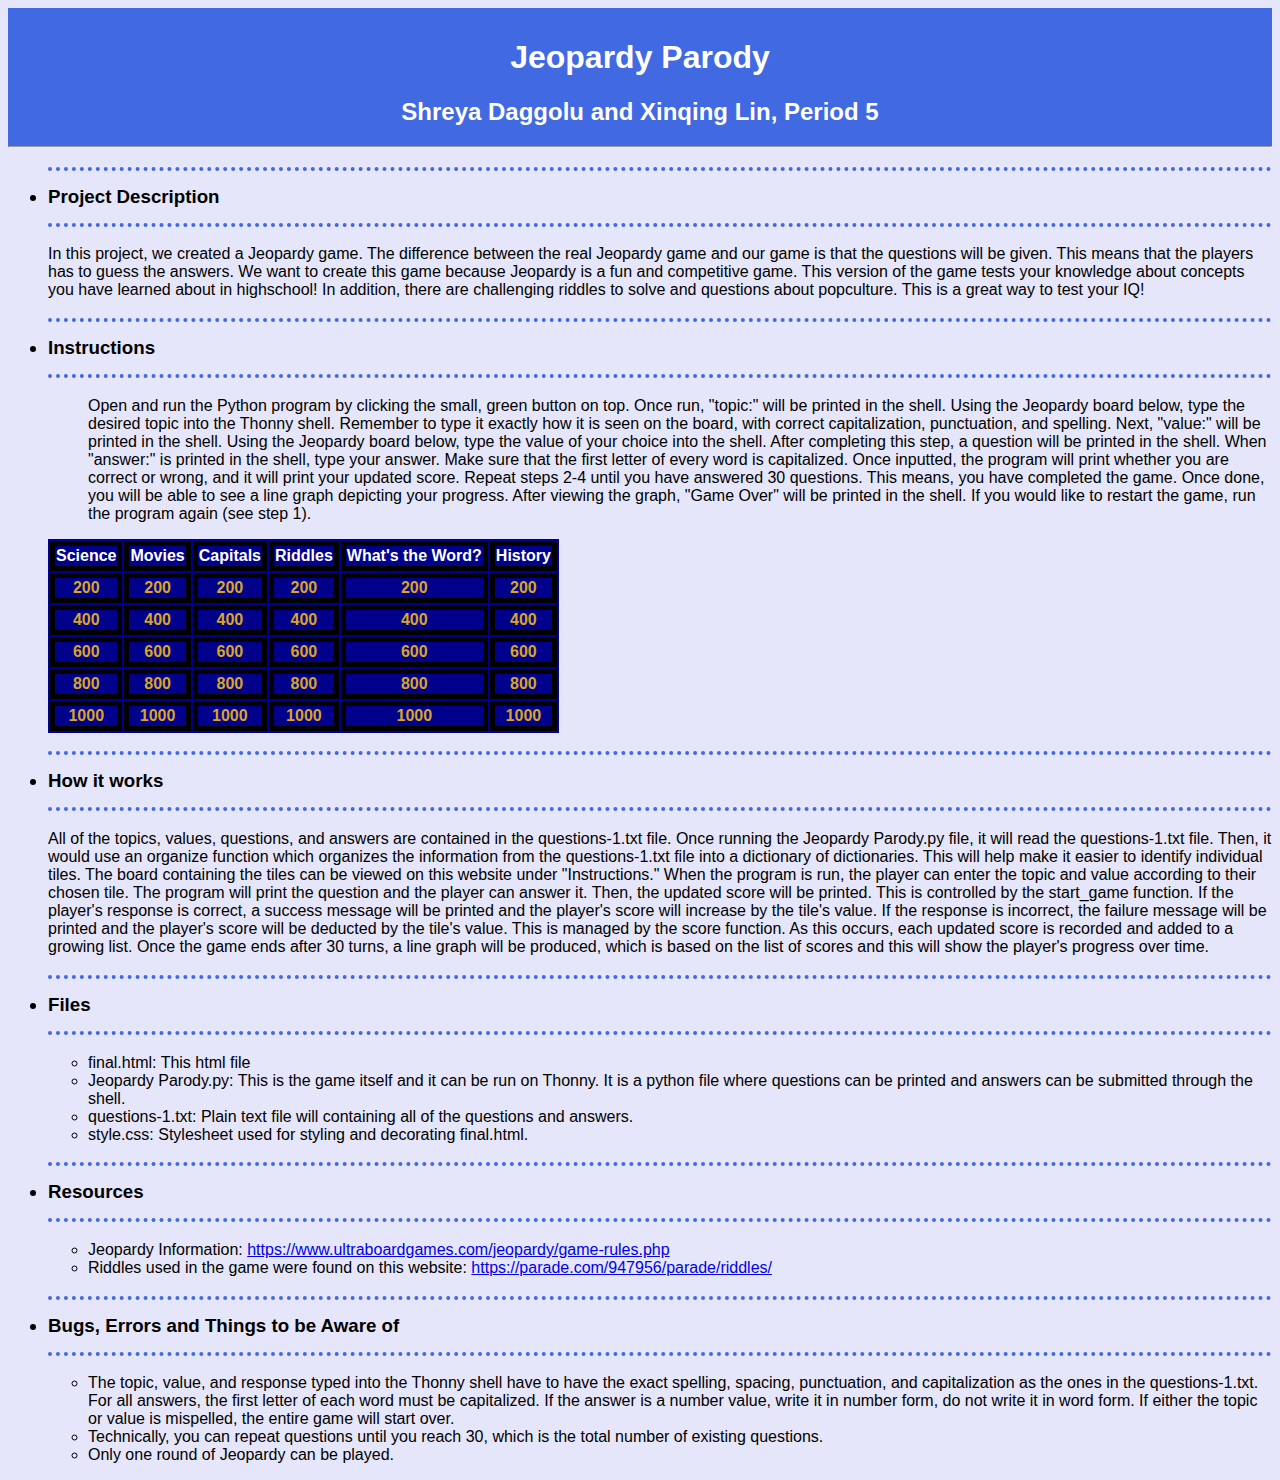
==== final.html @ 6e9f8eff "Update final.html" ====
<link href="style.css" rel="stylesheet">
<html>

  <head>
	  <title>Jeopardy Parody</title>
  </head>

<header>
    <h1>Jeopardy Parody</h1>
    <h2>Shreya Daggolu and Xinqing Lin, Period 5</h2>
    <hr>
	</header>
<ul>
	<h3><li> Project Description</li> </h3>
	<p>In this project, we created a Jeopardy game. The difference between the real Jeopardy game and our game is that the questions will be given. This means that the players has to guess the answers. We want to create this game because Jeopardy is a fun and competitive game. This version of the game tests your knowledge about concepts you have learned about in highschool! In addition, there are challenging riddles to solve and questions about popculture. This is a great way to test your IQ!
 </p>	
      
	<h3><li> Instructions</li> </h3>
	<ol>
		<p>Open and run the Python program by clicking the small, green button on top.
		Once run, "topic:" will be printed in the shell. Using the Jeopardy board below, type the desired topic into the Thonny shell. Remember to type it exactly how it is seen on the board, with correct capitalization, punctuation, and spelling. 
		Next, "value:" will be printed in the shell. Using the Jeopardy board below, type the value of your choice into the shell. After completing this step, a question will be printed in the shell.
		When "answer:" is printed in the shell, type your answer. Make sure that the first letter of every word is capitalized. Once inputted, the program will print whether you are correct or wrong, and it will print your updated score.
		Repeat steps 2-4 until you have answered 30 questions. This means, you have completed the game. Once done, you will be able to see a line graph depicting your progress. After viewing the graph, "Game Over" will be printed in the shell. If you would like to restart the game, run the program again (see step 1). 
	      </ol>
	<table>
  <thead>
    <tr>
        <th>Science</th>
        <th>Movies</th>
	<th>Capitals</th>
	<th>Riddles</th>
	<th>What's the Word?</th>
	<th>History</th>
    </tr>
  </thead>
  <tbody>
	<tr>
		<th>200</th>
		<th>200</th>
		<th>200</th>
		<th>200</th>
		<th>200</th>
		<th>200</th>
	</tr>
	<tr>
		<th>400</th>
		<th>400</th>
		<th>400</th>
		<th>400</th>
		<th>400</th>
		<th>400</th>
	</tr>
	<tr>
		<th>600</th>
		<th>600</th>
		<th>600</th>
		<th>600</th>
		<th>600</th>
		<th>600</th>
	</tr>
	<tr>
		<th>800</th>
		<th>800</th>
		<th>800</th>
		<th>800</th>
		<th>800</th>
		<th>800</th>
	</tr>
	<tr>
		<th>1000</th>
		<th>1000</th>
		<th>1000</th>
		<th>1000</th>
		<th>1000</th>
		<th>1000</th>
	</tr>
  </tbody>
 </table>
      
	<h3><li> How it works</li></h3> 
	<p>All of the topics, values, questions, and answers are contained in the questions-1.txt file. Once running the Jeopardy Parody.py file, it will read the questions-1.txt file. Then, it would use an organize function which organizes the information from the questions-1.txt file into a dictionary of dictionaries. This will help make it easier to identify individual tiles. The board containing the tiles can be viewed on this website under "Instructions." When the program is run, the player can enter the topic and value according to their chosen tile. The program will print the question and the player can answer it. Then, the updated score will be printed. This is controlled by the start_game function. If the player's response is correct, a success message will be printed and the player's score will increase by the tile's value. If the response is incorrect, the failure message will be printed and the player's score will be deducted by the tile's value. This is managed by the score function. As this occurs, each updated score is recorded and added to a growing list. Once the game ends after 30 turns, a line graph will be produced, which is based on the list of scores and this will show the player's progress over time. </p>     
	<h3><li> Files </li> </h3>
	<ul>
	  <li>final.html: This html file</li>
	  <li>Jeopardy Parody.py: This is the game itself and it can be run on Thonny. It is a python file where questions can be printed and answers can be submitted through the shell. </li>
	  <li>questions-1.txt: Plain text file will containing all of the questions and answers. </li>
	<li> style.css: Stylesheet used for styling and decorating final.html.
	</ul>
      
	<h3><li> Resources</li></h3> 
	<ul>
		<li> Jeopardy Information: <a href="https://www.ultraboardgames.com/jeopardy/game-rules.php">https://www.ultraboardgames.com/jeopardy/game-rules.php</a> </li>
		<li> Riddles used in the game were found on this website: <a href="https://parade.com/947956/parade/riddles/">https://parade.com/947956/parade/riddles/</a> </li>


	</ul>
      
	<h3><li> Bugs, Errors and Things to be Aware of</li> </h3>
	<ul>
	  <li>
	    The topic, value, and response typed into the Thonny shell have to have the exact spelling, spacing, punctuation, and capitalization as the ones in the questions-1.txt. For all answers, the first letter of each word must be capitalized. If the answer is a number value, write it in number form, do not write it in word form. If either the topic or value is mispelled, the entire game will start over.
	  </li>
	  <li>
	    Technically, you can repeat questions until you reach 30, which is the total number of existing questions.
	  </li>
	<li>
	    Only one round of Jeopardy can be played.
	  </li>
	</ul>
      </li>
    </ul>
</ul>
  </body>
</html>
---- style.css ----
header
{background-color: RoyalBlue;
color: White;
text-align: center;
padding-top: 10px;}

h3 {
  border-top: 4px dotted RoyalBlue;
  padding-top: 15px;
border-bottom: 4px dotted RoyalBlue;
  padding-bottom: 15px;
}


table
{margin-top: 10px;
  background-color: DarkBlue;
  color: GoldenRod;}
thead
{color: White;
}

th 
{text-align: center;
  border: 5px solid black;}

body
{background-color: Lavender;
font-family: Helvetica, Verdana, sans-serif}
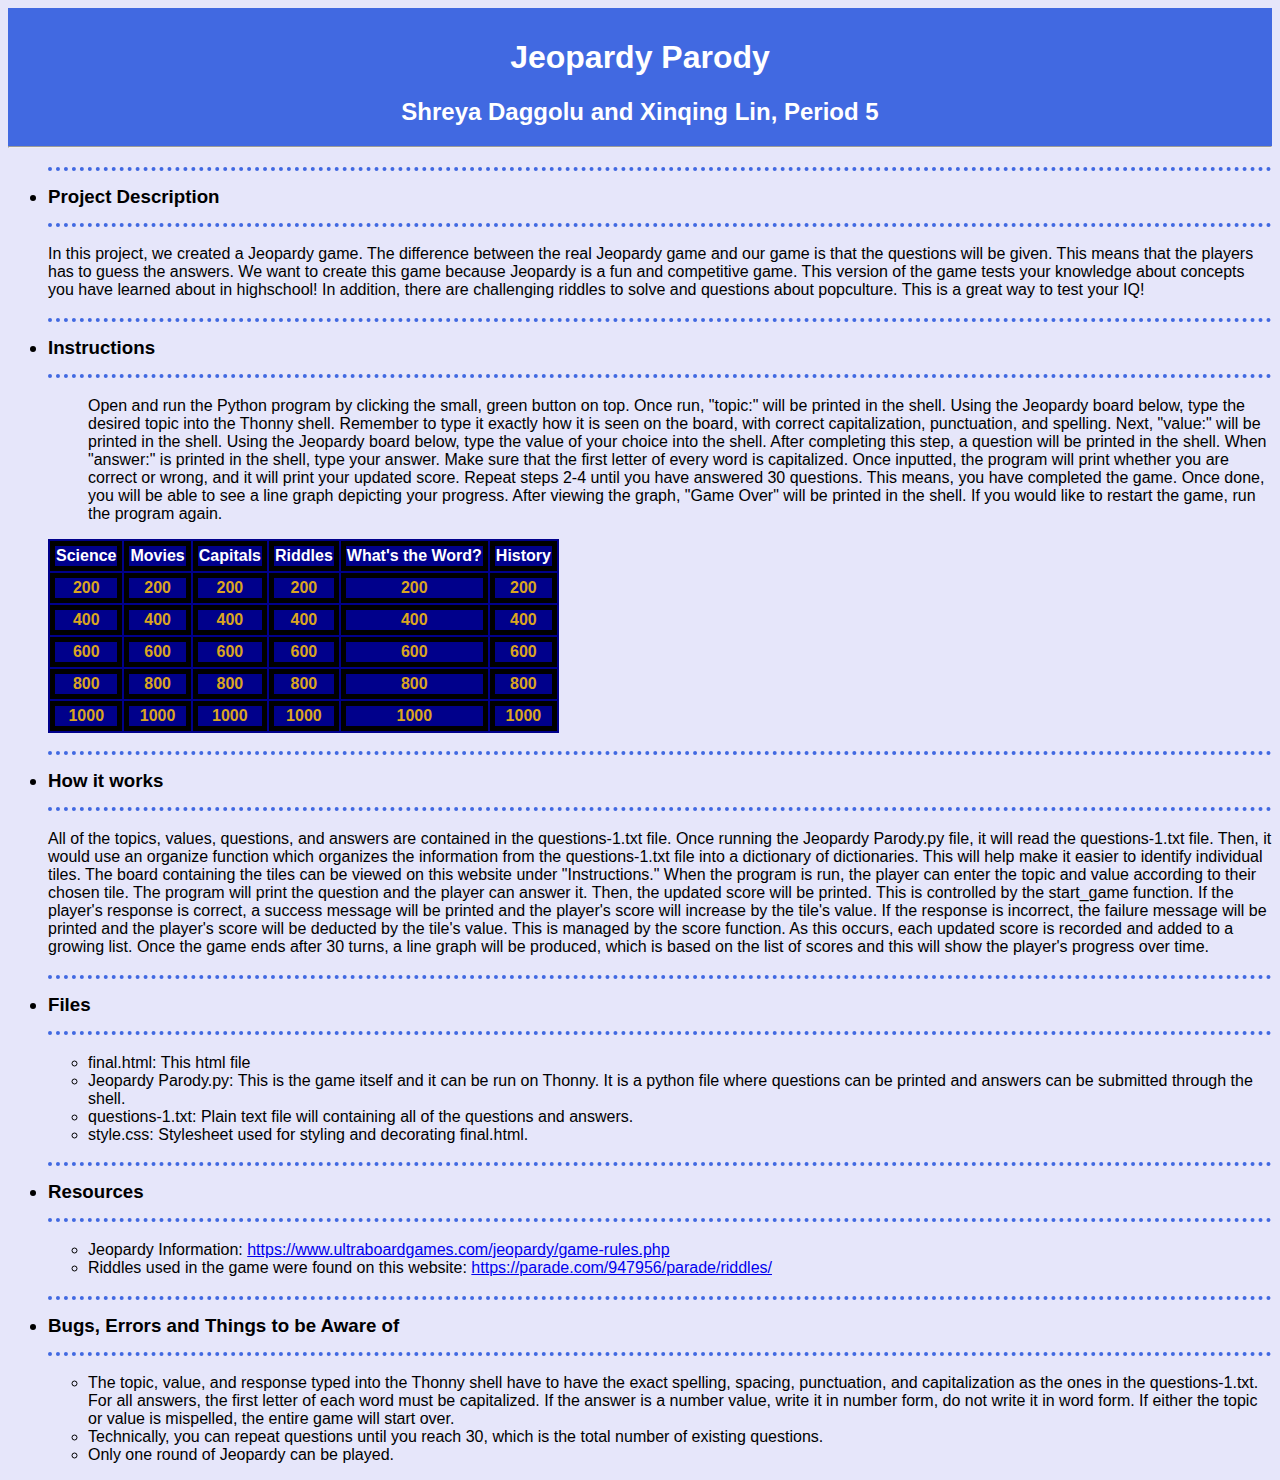
==== commit 11173b6e: "Update final.html" ====
--- a/final.html
+++ b/final.html
@@ -21,7 +21,7 @@
 		Once run, "topic:" will be printed in the shell. Using the Jeopardy board below, type the desired topic into the Thonny shell. Remember to type it exactly how it is seen on the board, with correct capitalization, punctuation, and spelling. 
 		Next, "value:" will be printed in the shell. Using the Jeopardy board below, type the value of your choice into the shell. After completing this step, a question will be printed in the shell.
 		When "answer:" is printed in the shell, type your answer. Make sure that the first letter of every word is capitalized. Once inputted, the program will print whether you are correct or wrong, and it will print your updated score.
-		Repeat steps 2-4 until you have answered 30 questions. This means, you have completed the game. Once done, you will be able to see a line graph depicting your progress. After viewing the graph, "Game Over" will be printed in the shell. If you would like to restart the game, run the program again (see step 1). 
+		Repeat steps 2-4 until you have answered 30 questions. This means, you have completed the game. Once done, you will be able to see a line graph depicting your progress. After viewing the graph, "Game Over" will be printed in the shell. If you would like to restart the game, run the program again. </p> 
 	      </ol>
 	<table>
   <thead>
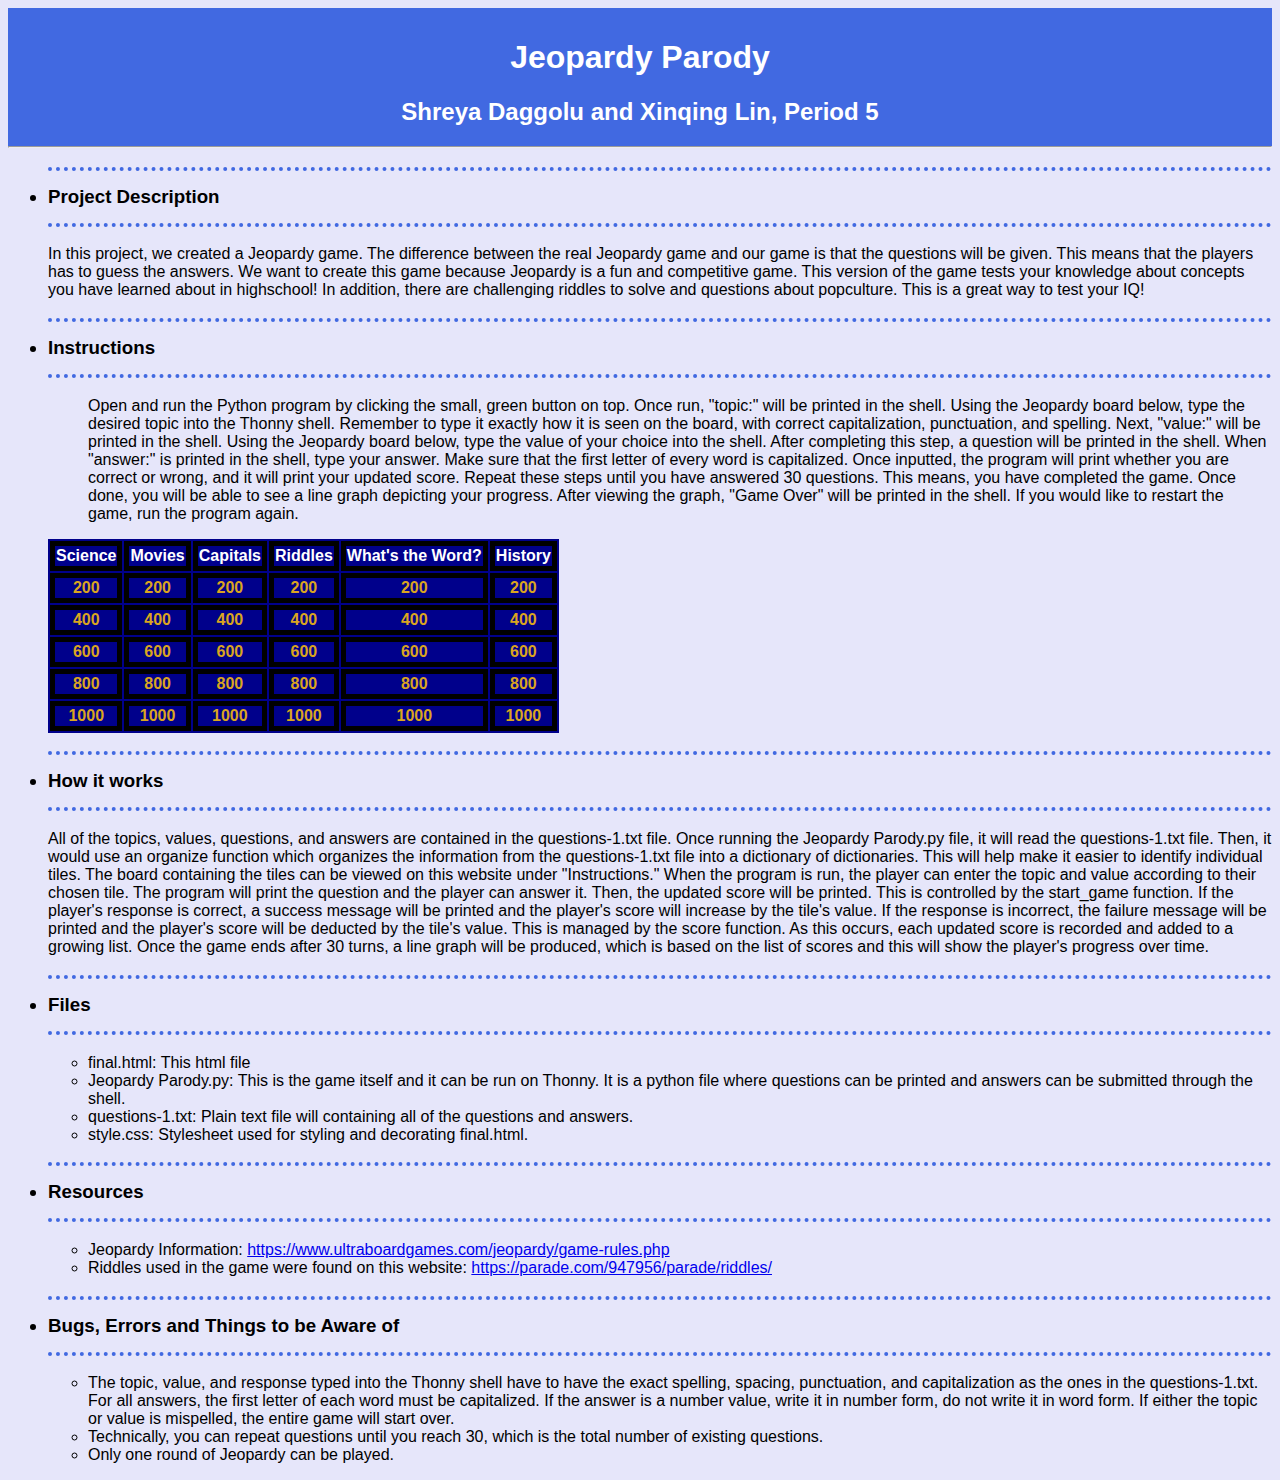
==== commit 174f674a: "Update final.html" ====
--- a/final.html
+++ b/final.html
@@ -21,7 +21,7 @@
 		Once run, "topic:" will be printed in the shell. Using the Jeopardy board below, type the desired topic into the Thonny shell. Remember to type it exactly how it is seen on the board, with correct capitalization, punctuation, and spelling. 
 		Next, "value:" will be printed in the shell. Using the Jeopardy board below, type the value of your choice into the shell. After completing this step, a question will be printed in the shell.
 		When "answer:" is printed in the shell, type your answer. Make sure that the first letter of every word is capitalized. Once inputted, the program will print whether you are correct or wrong, and it will print your updated score.
-		Repeat steps 2-4 until you have answered 30 questions. This means, you have completed the game. Once done, you will be able to see a line graph depicting your progress. After viewing the graph, "Game Over" will be printed in the shell. If you would like to restart the game, run the program again. </p> 
+		Repeat these steps until you have answered 30 questions. This means, you have completed the game. Once done, you will be able to see a line graph depicting your progress. After viewing the graph, "Game Over" will be printed in the shell. If you would like to restart the game, run the program again. </p> 
 	      </ol>
 	<table>
   <thead>
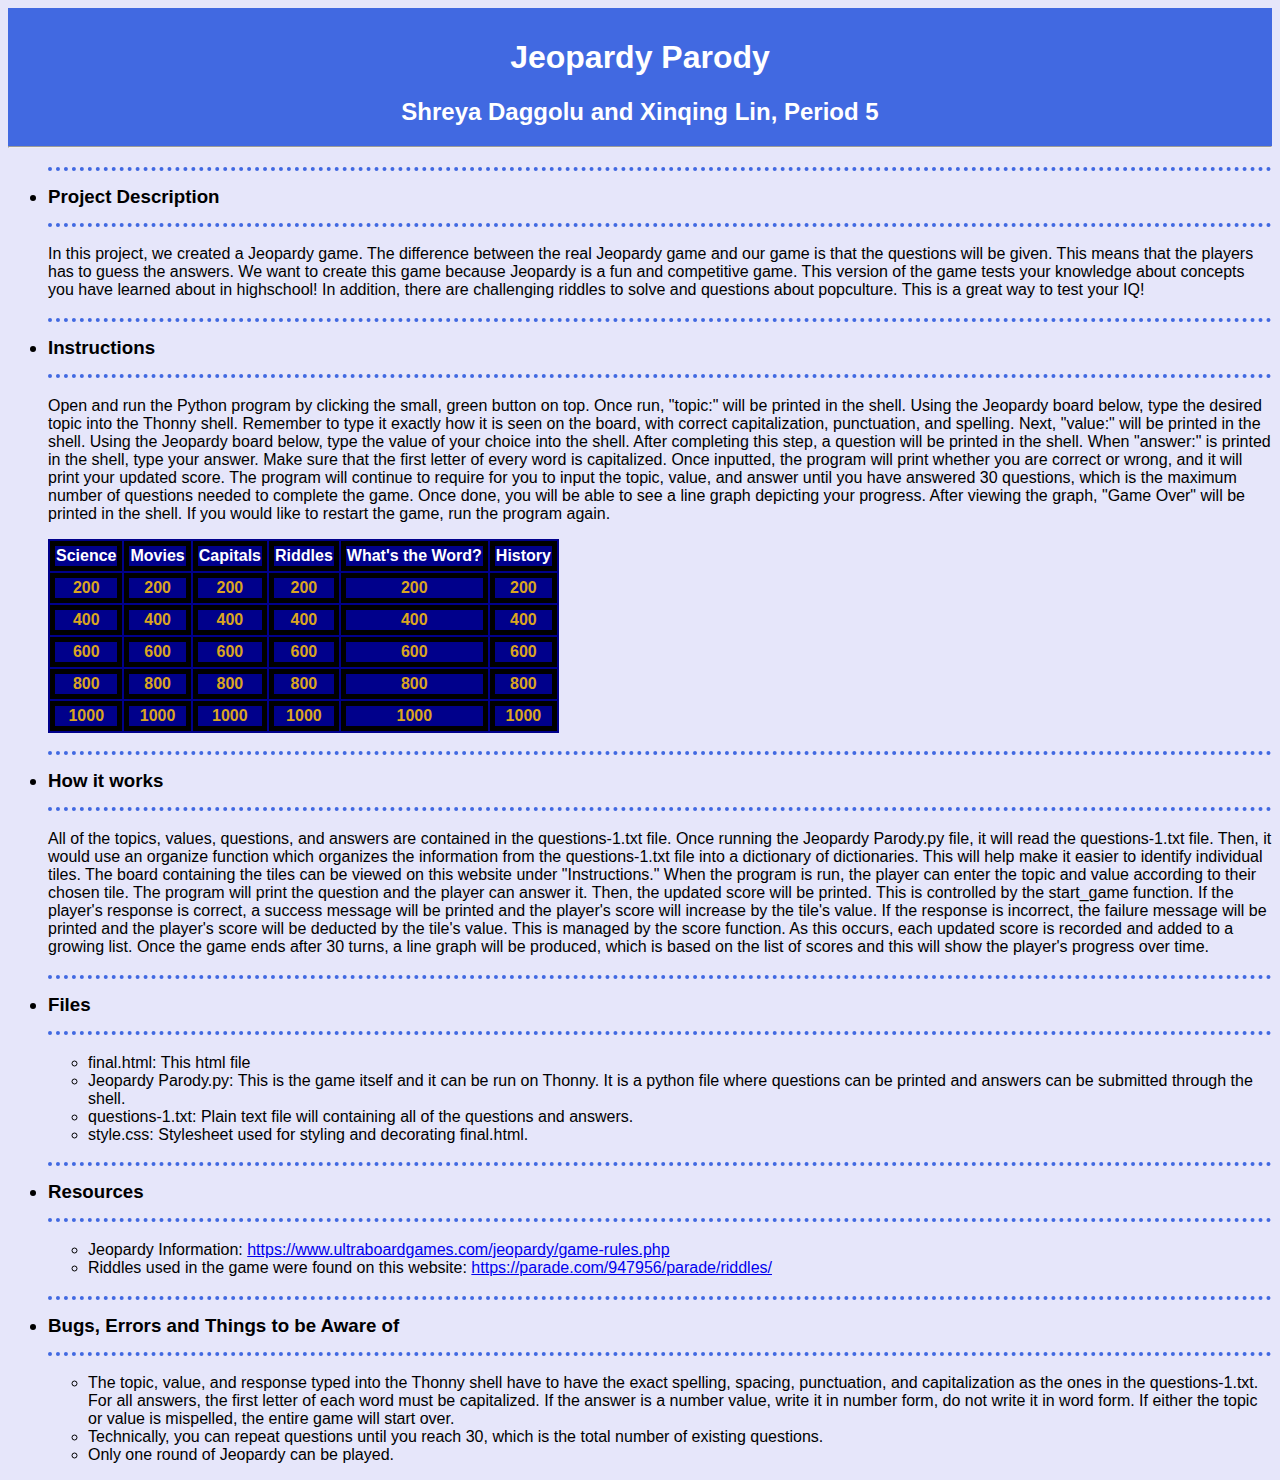
==== commit d1bb88a3: "Update final.html" ====
--- a/final.html
+++ b/final.html
@@ -16,13 +16,13 @@
  </p>	
       
 	<h3><li> Instructions</li> </h3>
-	<ol>
+	
 		<p>Open and run the Python program by clicking the small, green button on top.
 		Once run, "topic:" will be printed in the shell. Using the Jeopardy board below, type the desired topic into the Thonny shell. Remember to type it exactly how it is seen on the board, with correct capitalization, punctuation, and spelling. 
 		Next, "value:" will be printed in the shell. Using the Jeopardy board below, type the value of your choice into the shell. After completing this step, a question will be printed in the shell.
 		When "answer:" is printed in the shell, type your answer. Make sure that the first letter of every word is capitalized. Once inputted, the program will print whether you are correct or wrong, and it will print your updated score.
-		Repeat these steps until you have answered 30 questions. This means, you have completed the game. Once done, you will be able to see a line graph depicting your progress. After viewing the graph, "Game Over" will be printed in the shell. If you would like to restart the game, run the program again. </p> 
-	      </ol>
+		The program will continue to require for you to input the topic, value, and answer until you have answered 30 questions, which is the maximum number of questions needed to complete the game. Once done, you will be able to see a line graph depicting your progress. After viewing the graph, "Game Over" will be printed in the shell. If you would like to restart the game, run the program again. </p> 
+	     
 	<table>
   <thead>
     <tr>
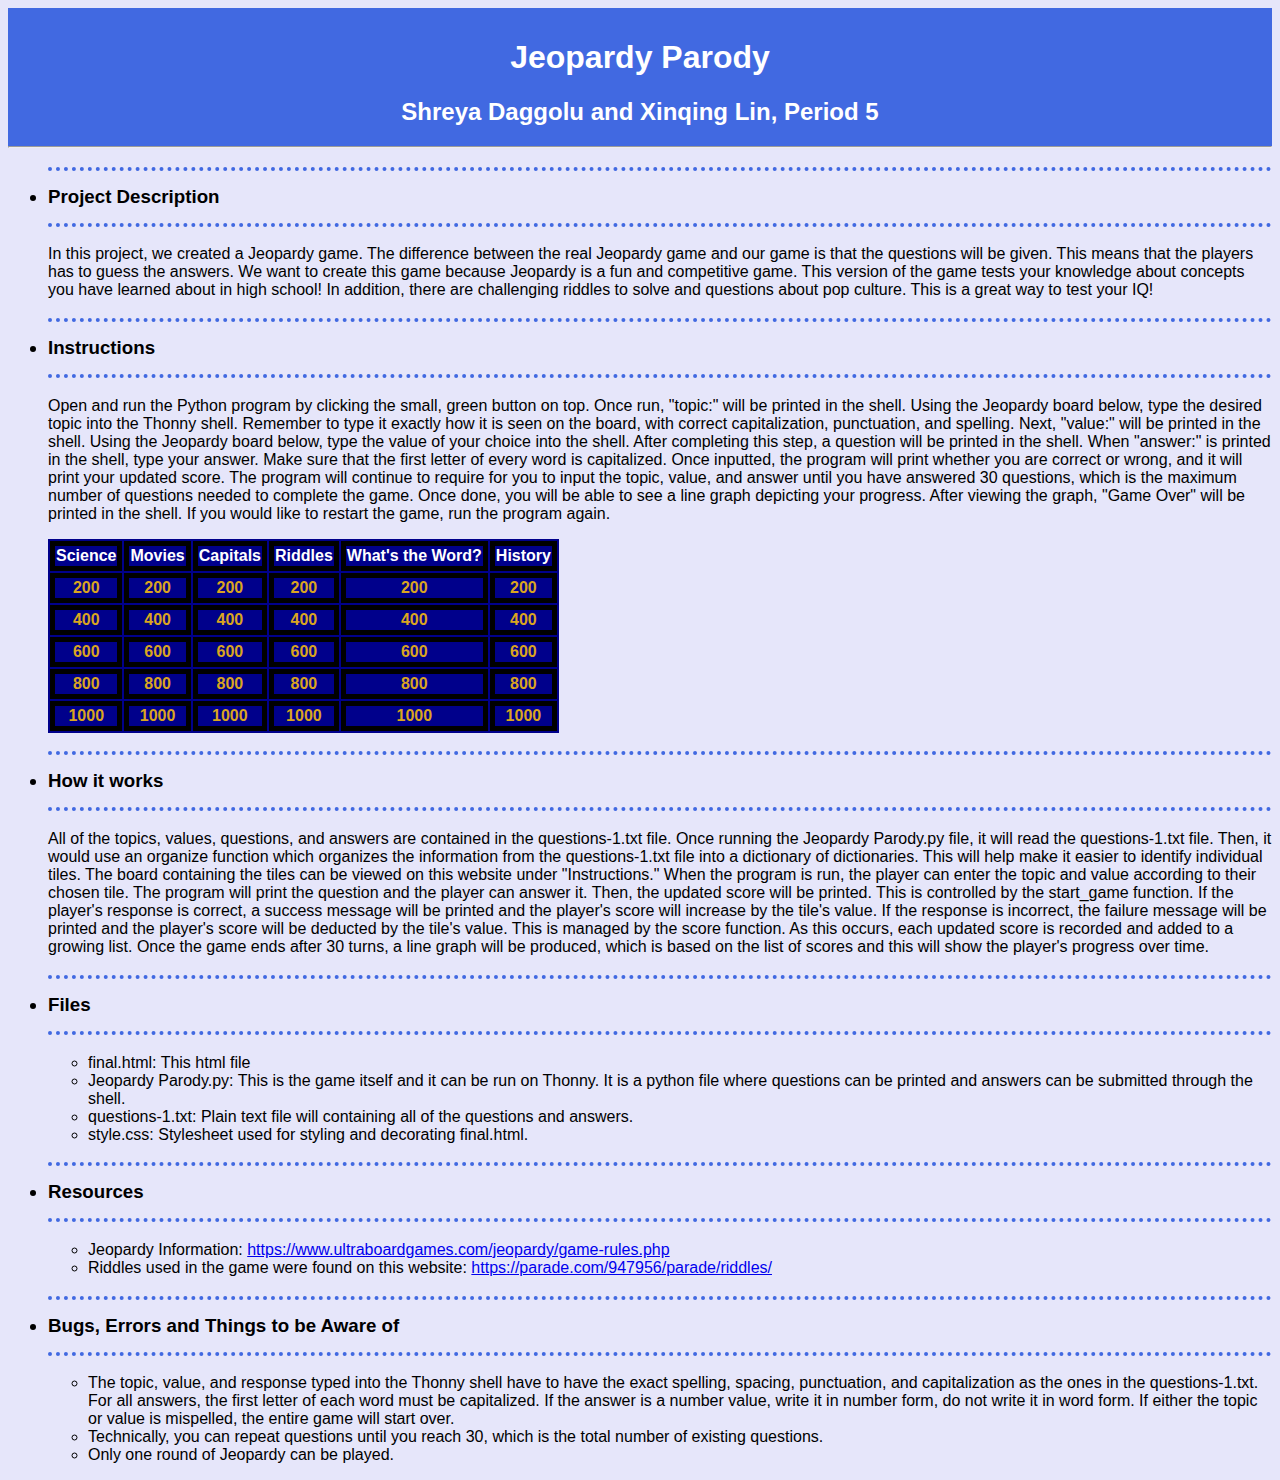
==== commit 4272297c: "Update final.html" ====
--- a/final.html
+++ b/final.html
@@ -12,7 +12,7 @@
 	</header>
 <ul>
 	<h3><li> Project Description</li> </h3>
-	<p>In this project, we created a Jeopardy game. The difference between the real Jeopardy game and our game is that the questions will be given. This means that the players has to guess the answers. We want to create this game because Jeopardy is a fun and competitive game. This version of the game tests your knowledge about concepts you have learned about in highschool! In addition, there are challenging riddles to solve and questions about popculture. This is a great way to test your IQ!
+	<p>In this project, we created a Jeopardy game. The difference between the real Jeopardy game and our game is that the questions will be given. This means that the players has to guess the answers. We want to create this game because Jeopardy is a fun and competitive game. This version of the game tests your knowledge about concepts you have learned about in high school! In addition, there are challenging riddles to solve and questions about pop culture. This is a great way to test your IQ!
  </p>	
       
 	<h3><li> Instructions</li> </h3>
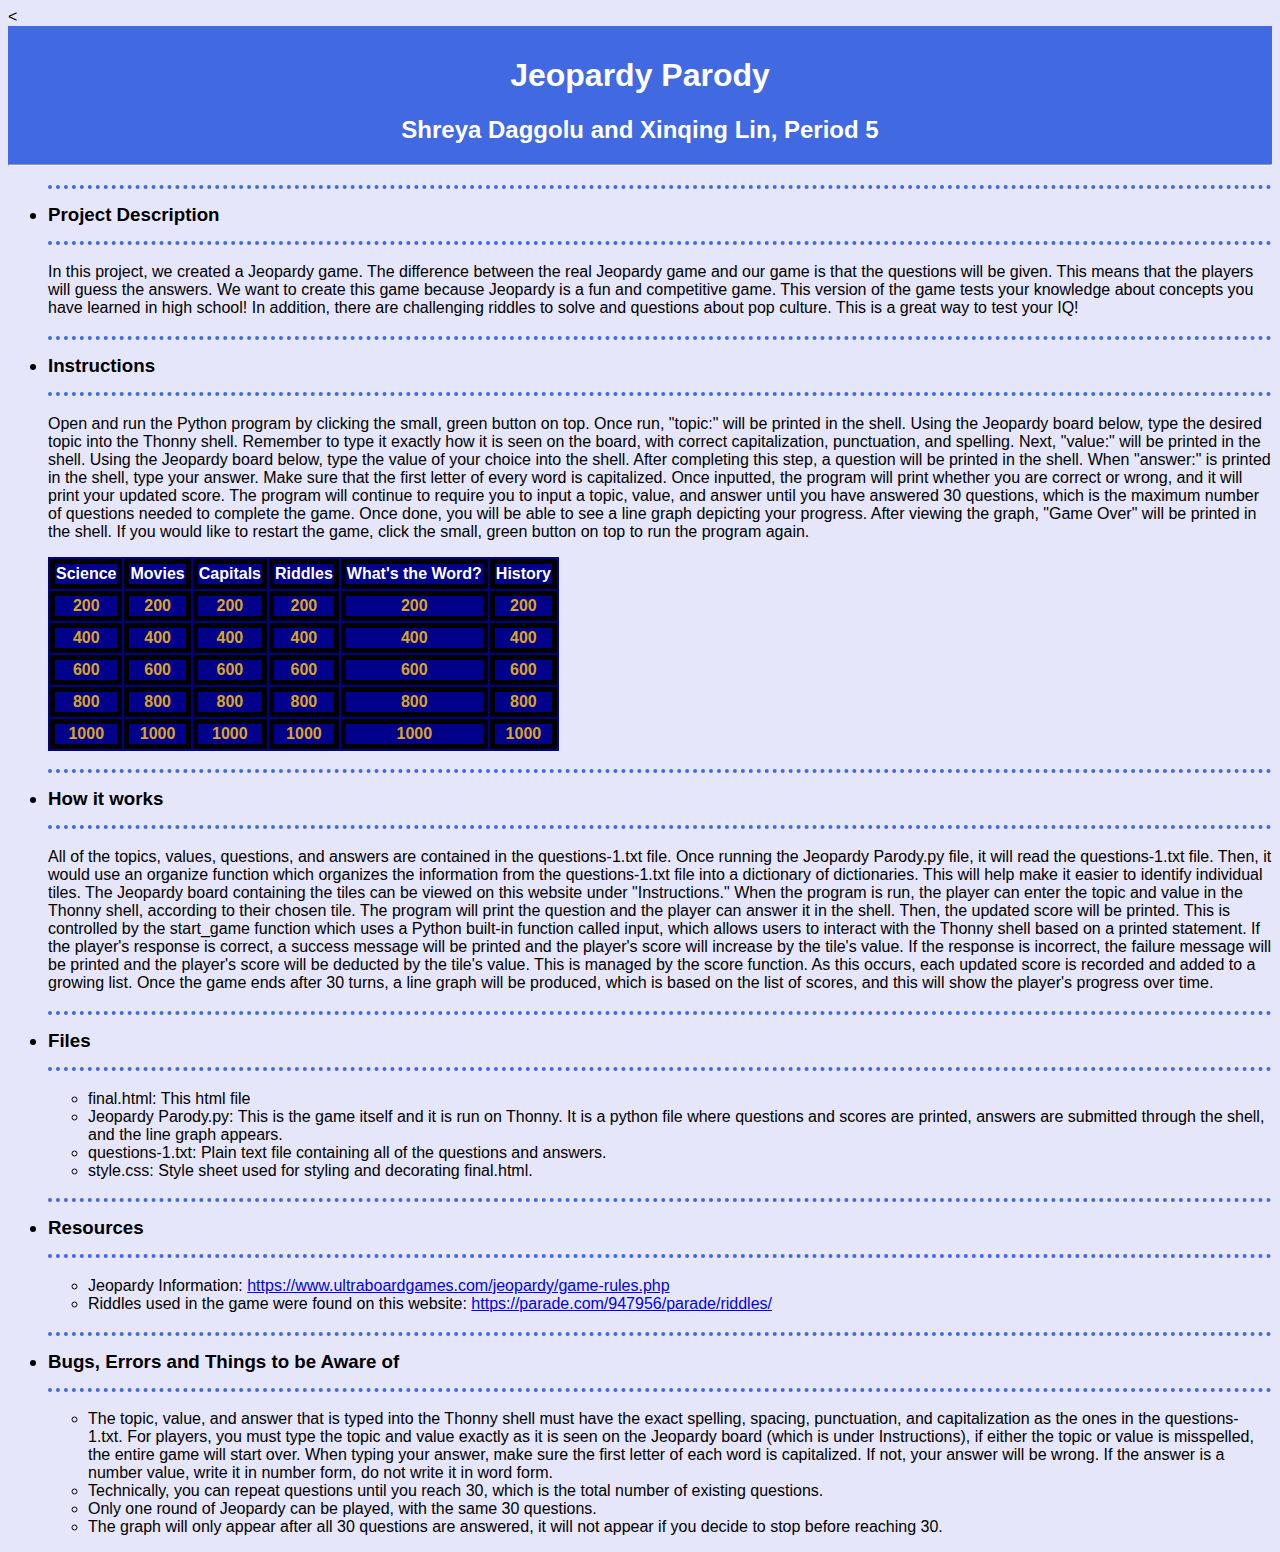
==== commit edef1a55: "Update final.html" ====
--- a/final.html
+++ b/final.html
@@ -1,4 +1,4 @@
-<link href="style.css" rel="stylesheet">
+<<link href="style.css" rel="stylesheet">
 <html>
 
   <head>
@@ -12,7 +12,7 @@
 	</header>
 <ul>
 	<h3><li> Project Description</li> </h3>
-	<p>In this project, we created a Jeopardy game. The difference between the real Jeopardy game and our game is that the questions will be given. This means that the players has to guess the answers. We want to create this game because Jeopardy is a fun and competitive game. This version of the game tests your knowledge about concepts you have learned about in high school! In addition, there are challenging riddles to solve and questions about pop culture. This is a great way to test your IQ!
+	<p>In this project, we created a Jeopardy game. The difference between the real Jeopardy game and our game is that the questions will be given. This means that the players will guess the answers. We want to create this game because Jeopardy is a fun and competitive game. This version of the game tests your knowledge about concepts you have learned in high school! In addition, there are challenging riddles to solve and questions about pop culture. This is a great way to test your IQ!
  </p>	
       
 	<h3><li> Instructions</li> </h3>
@@ -21,7 +21,7 @@
 		Once run, "topic:" will be printed in the shell. Using the Jeopardy board below, type the desired topic into the Thonny shell. Remember to type it exactly how it is seen on the board, with correct capitalization, punctuation, and spelling. 
 		Next, "value:" will be printed in the shell. Using the Jeopardy board below, type the value of your choice into the shell. After completing this step, a question will be printed in the shell.
 		When "answer:" is printed in the shell, type your answer. Make sure that the first letter of every word is capitalized. Once inputted, the program will print whether you are correct or wrong, and it will print your updated score.
-		The program will continue to require for you to input the topic, value, and answer until you have answered 30 questions, which is the maximum number of questions needed to complete the game. Once done, you will be able to see a line graph depicting your progress. After viewing the graph, "Game Over" will be printed in the shell. If you would like to restart the game, run the program again. </p> 
+		The program will continue to require you to input a topic, value, and answer until you have answered 30 questions, which is the maximum number of questions needed to complete the game. Once done, you will be able to see a line graph depicting your progress. After viewing the graph, "Game Over" will be printed in the shell. If you would like to restart the game, click the small, green button on top to run the program again. </p> 
 	     
 	<table>
   <thead>
@@ -79,13 +79,13 @@
  </table>
       
 	<h3><li> How it works</li></h3> 
-	<p>All of the topics, values, questions, and answers are contained in the questions-1.txt file. Once running the Jeopardy Parody.py file, it will read the questions-1.txt file. Then, it would use an organize function which organizes the information from the questions-1.txt file into a dictionary of dictionaries. This will help make it easier to identify individual tiles. The board containing the tiles can be viewed on this website under "Instructions." When the program is run, the player can enter the topic and value according to their chosen tile. The program will print the question and the player can answer it. Then, the updated score will be printed. This is controlled by the start_game function. If the player's response is correct, a success message will be printed and the player's score will increase by the tile's value. If the response is incorrect, the failure message will be printed and the player's score will be deducted by the tile's value. This is managed by the score function. As this occurs, each updated score is recorded and added to a growing list. Once the game ends after 30 turns, a line graph will be produced, which is based on the list of scores and this will show the player's progress over time. </p>     
+	<p>All of the topics, values, questions, and answers are contained in the questions-1.txt file. Once running the Jeopardy Parody.py file, it will read the questions-1.txt file. Then, it would use an organize function which organizes the information from the questions-1.txt file into a dictionary of dictionaries. This will help make it easier to identify individual tiles. The Jeopardy board containing the tiles can be viewed on this website under "Instructions." When the program is run, the player can enter the topic and value in the Thonny shell, according to their chosen tile. The program will print the question and the player can answer it in the shell. Then, the updated score will be printed. This is controlled by the start_game function which uses a Python built-in function called input, which allows users to interact with the Thonny shell based on a printed statement. If the player's response is correct, a success message will be printed and the player's score will increase by the tile's value. If the response is incorrect, the failure message will be printed and the player's score will be deducted by the tile's value. This is managed by the score function. As this occurs, each updated score is recorded and added to a growing list. Once the game ends after 30 turns, a line graph will be produced, which is based on the list of scores, and this will show the player's progress over time. </p>     
 	<h3><li> Files </li> </h3>
 	<ul>
 	  <li>final.html: This html file</li>
-	  <li>Jeopardy Parody.py: This is the game itself and it can be run on Thonny. It is a python file where questions can be printed and answers can be submitted through the shell. </li>
-	  <li>questions-1.txt: Plain text file will containing all of the questions and answers. </li>
-	<li> style.css: Stylesheet used for styling and decorating final.html.
+	  <li>Jeopardy Parody.py: This is the game itself and it is run on Thonny. It is a python file where questions and scores are printed, answers are submitted through the shell, and the line graph appears. </li>
+	  <li>questions-1.txt: Plain text file containing all of the questions and answers. </li>
+	<li> style.css: Style sheet used for styling and decorating final.html.
 	</ul>
       
 	<h3><li> Resources</li></h3> 
@@ -99,13 +99,16 @@
 	<h3><li> Bugs, Errors and Things to be Aware of</li> </h3>
 	<ul>
 	  <li>
-	    The topic, value, and response typed into the Thonny shell have to have the exact spelling, spacing, punctuation, and capitalization as the ones in the questions-1.txt. For all answers, the first letter of each word must be capitalized. If the answer is a number value, write it in number form, do not write it in word form. If either the topic or value is mispelled, the entire game will start over.
+	    The topic, value, and answer that is typed into the Thonny shell must have the exact spelling, spacing, punctuation, and capitalization as the ones in the questions-1.txt. For players, you must type the topic and value exactly as it is seen on the Jeopardy board (which is under Instructions), if either the topic or value is misspelled, the entire game will start over. When typing your answer, make sure the first letter of each word is capitalized. If not, your answer will be wrong. If the answer is a number value, write it in number form, do not write it in word form. 
 	  </li>
 	  <li>
 	    Technically, you can repeat questions until you reach 30, which is the total number of existing questions.
 	  </li>
 	<li>
-	    Only one round of Jeopardy can be played.
+	    Only one round of Jeopardy can be played, with the same 30 questions.
+	  </li>
+		<li>
+	    The graph will only appear after all 30 questions are answered, it will not appear if you decide to stop before reaching 30.
 	  </li>
 	</ul>
       </li>
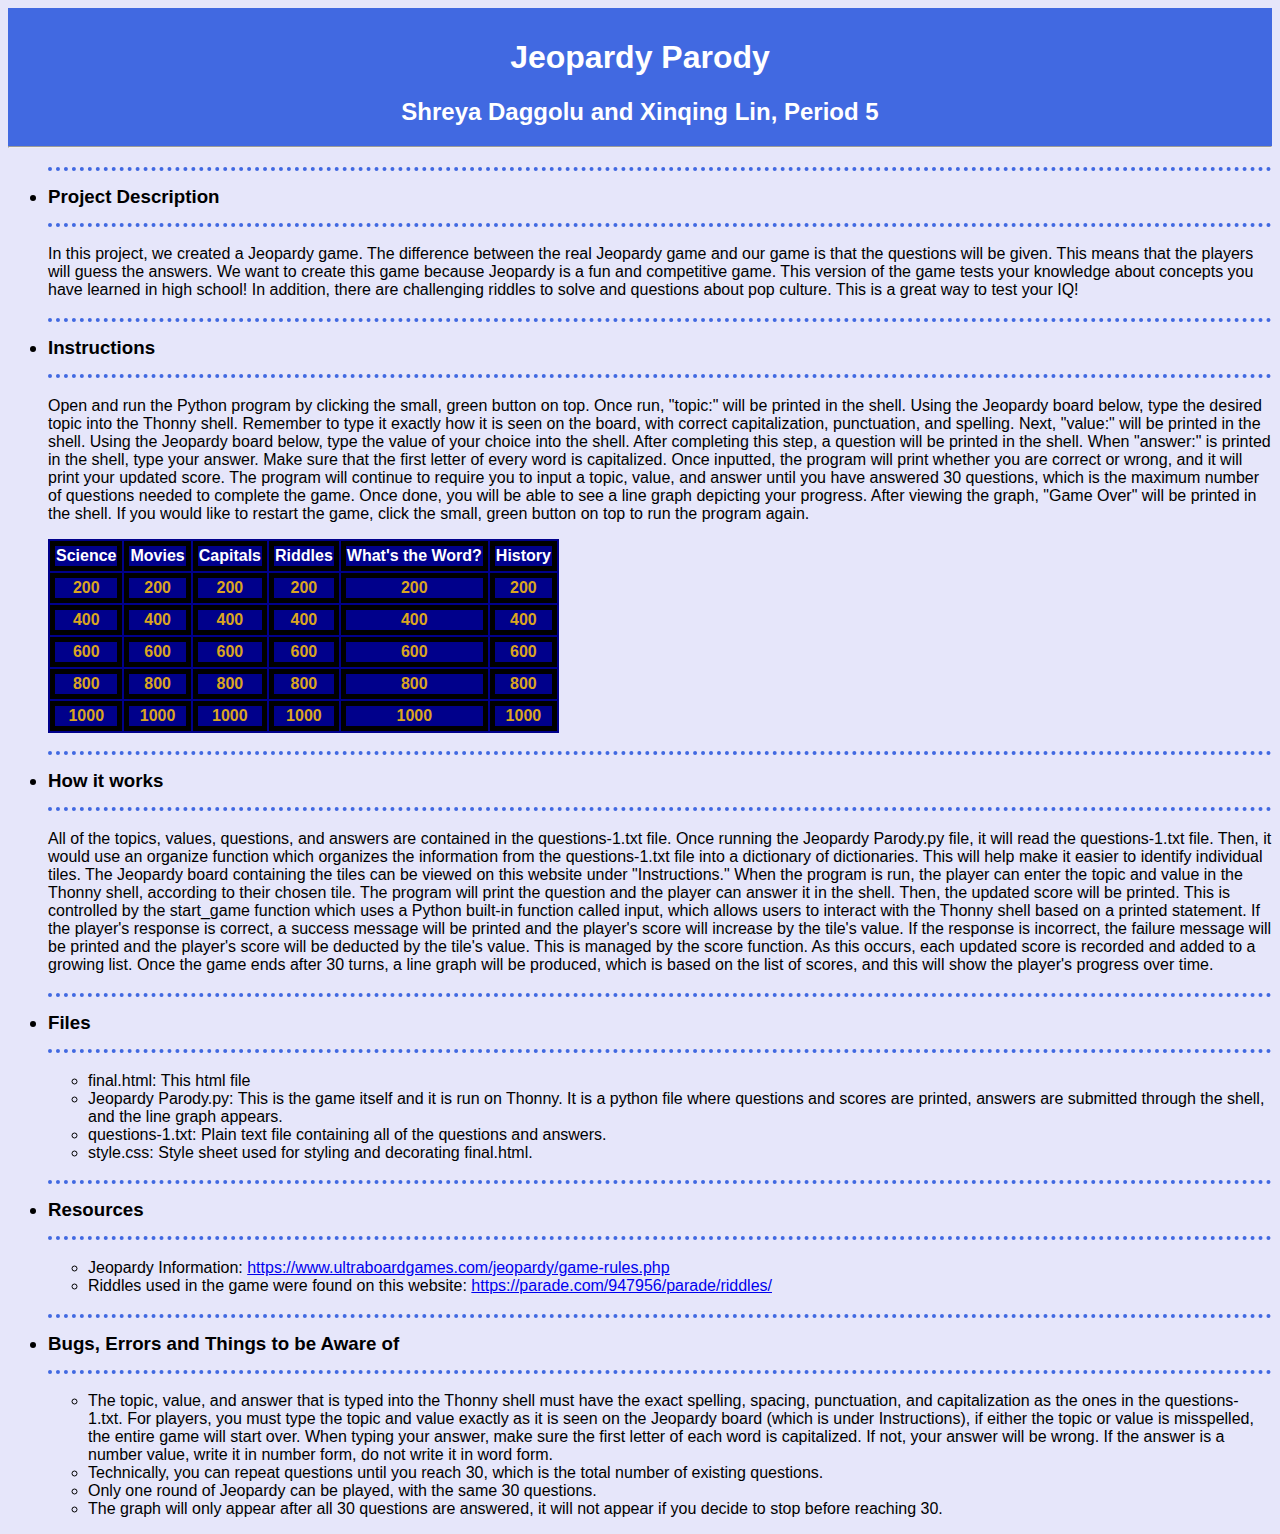
==== commit 7008b43f: "Update final.html" ====
--- a/final.html
+++ b/final.html
@@ -1,4 +1,4 @@
-<<link href="style.css" rel="stylesheet">
+<link href="style.css" rel="stylesheet">
 <html>
 
   <head>
